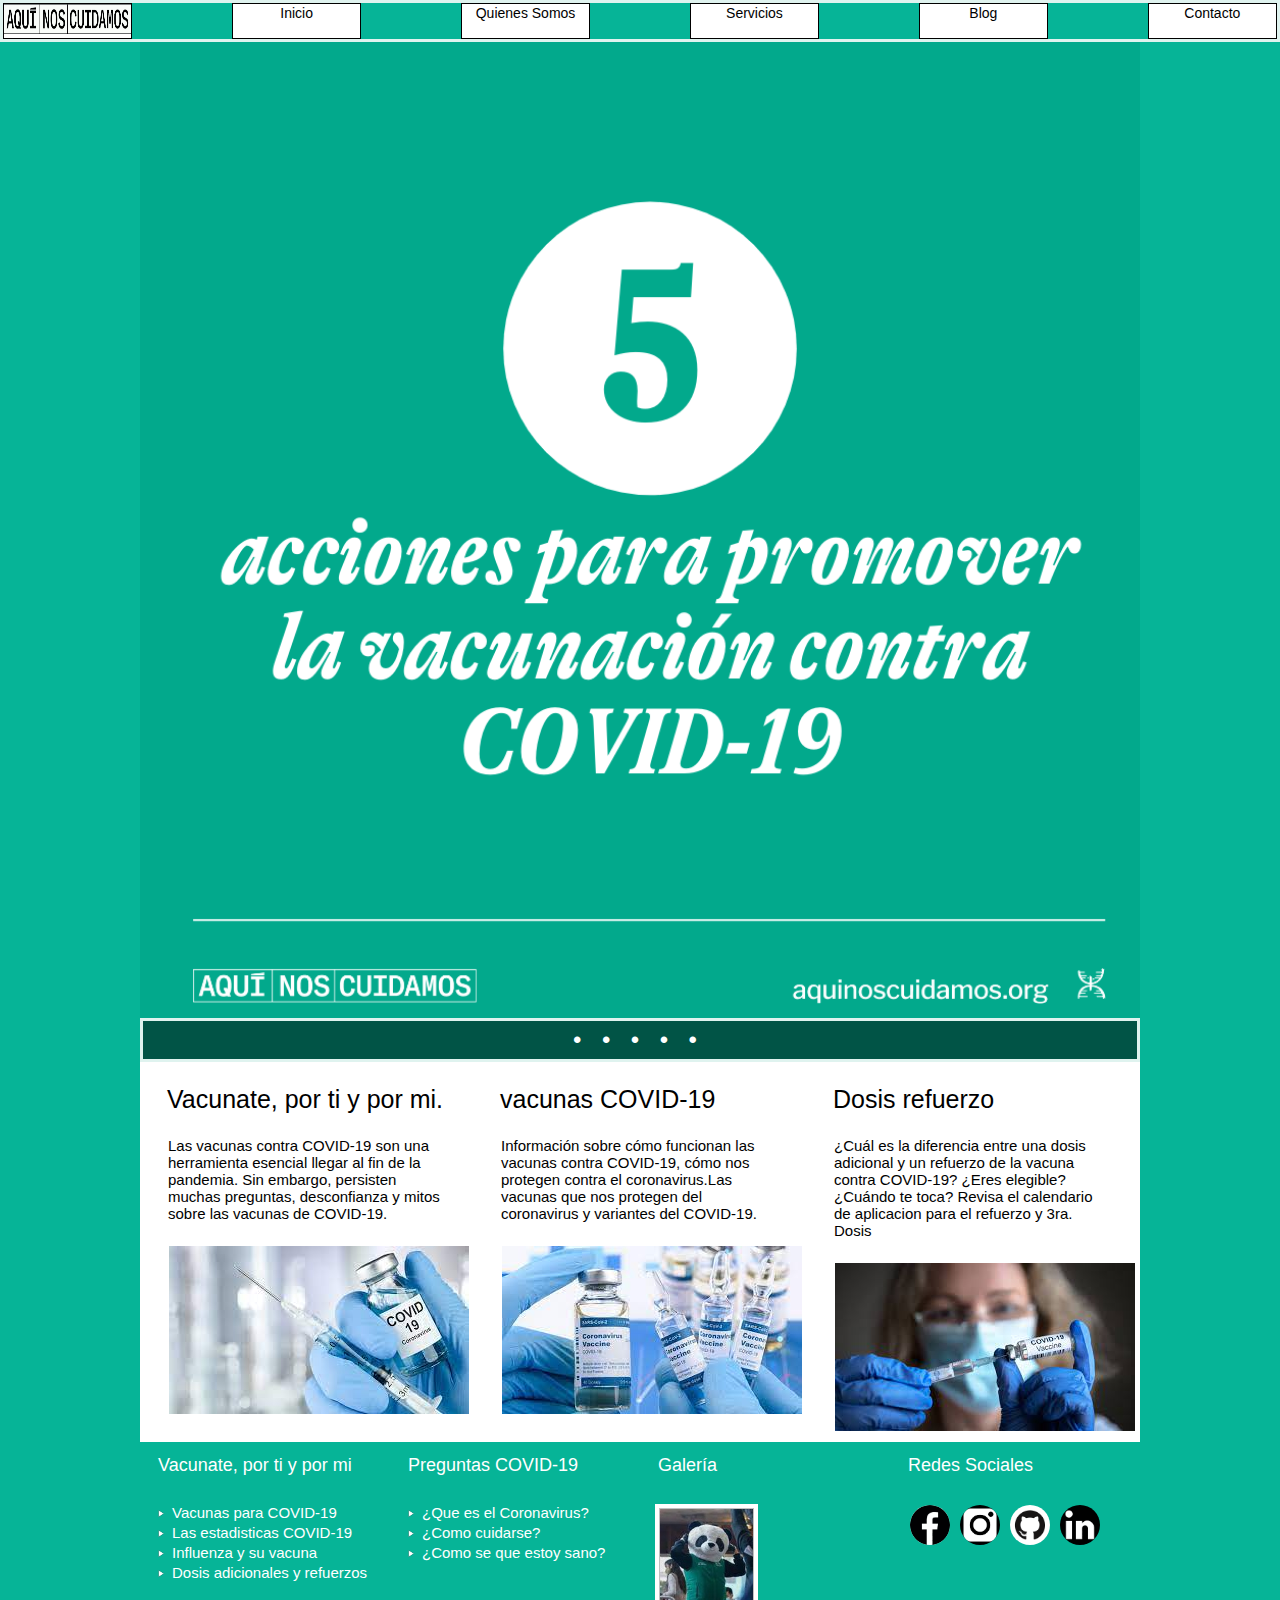
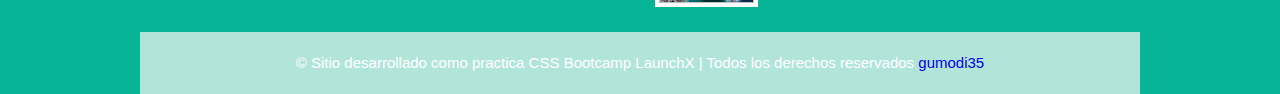
==== indexmarketing.html @ a55332fd "subiendo avances" ====
<!DOCTYPE html>
<html lang="es">
  <head>
    <meta charset="utf-8" />
    <meta name="viewport" content="width=device-width, initial-scale=1" />
    <meta name="author" content="Practica de CSS" />
    <meta name="description" content="pagina campaña vacunacion" />
    <meta name="keywords" content="tutoriales, html, desarrollo web" />
    <link href="css/estilo.css" type="text/css" rel="stylesheet" media="" />
    <link rel="icon" href="img/favicon.png"/>
    <title>Home</title>
  </head>
  
  <body>
    <!--CABEZOTE-->
    <header>
      <nav>
        <!--FIN CABEZOTE-->
        <li class="nav-li">
          <a href="https://www.aquinoscuidamos.org/"
            ><img
              src="/img/aqui-nos-cuidamos-logo.png"
              alt="logo-vaccination"
              class="nav-li"
              width="100%"
              height="30px"
          /></a>
        </li>
        <li class="nav-li"><a href="index.html">Inicio</a></li>
        <li class="nav-li"><a href="#">Quienes Somos</a></li>
        <li class="nav-li"><a href="#">Servicios</a></li>
        <li class="nav-li"><a href="#">Blog</a></li>
        <li class="nav-li"><a href="#">Contacto</a></li>
        <!--BARRA DE NAVEGACIÓN-->
      </nav>
    </header>
    <!--FIN BARRA DE NAVEGACIÓN-->
    <main>
      <!--SLIDE-->
      <div class="wrapper">
        <div class="slider" id="slider">
          <ul class="slides">
            <li class="slide" id="slide1">
              <a href="#">
                <p class="caption"></p>
                <img src="/img/5-cosas-00.png" alt="photo 1">
              </a>
            </li>
            <li class="slide" id="slide2">
              <a href="#">
                <p class="caption"></p>
                <img src="/img/5-cosas-01.png" alt="photo 2">
              </a>
            </li>
            <li class="slide" id="slide3">
              <a href="#">
                <p class="caption"></p>
                <img src="/img/5-cosas-02.png" alt="photo 3">
              </a>
            </li>
            <li class="slide" id="slide4">
              <a href="#">
                <p class="caption"></p>
                <img src="/img/5-cosas-03.png" alt="photo 4">
              </a>
            </li>
            <li class="slide" id="slide5">
              <a href="#">
                 <p class="caption"></p>
                 <img src="/img/5-cosas-04.png" alt="photo 5">
              </a>
            </li>
            <li class="slide">
              <a href="#">
                <p class="caption"></p>
                <img src="/img/5-cosas-05.png" alt="photo 1">
              </a>
            </li>
            <li class="slide">
                <a href="#">
                  <p class="caption"></p>
                  <img src="/img/5-cosas-06.png" alt="photo 1">
                </a>
              </li>
          </ul>
          <ul class="slider-controler">
            <li><a href="#slide1">&bullet;</a></li>
            <li><a href="#slide2">&bullet;</a></li>
            <li><a href="#slide3">&bullet;</a></li>
            <li><a href="#slide4">&bullet;</a></li>
            <li><a href="#slide5">&bullet;</a></li>
          </ul>
        </div>
      </div>
     <!--SECTION-->
     <section>
    	<ul>
        	<li>
            	<h1>Vacunate, por ti y por mi.</h1>
                <p>Las vacunas contra COVID-19 son una herramienta esencial llegar al fin de la pandemia. Sin embargo, persisten muchas preguntas, desconfianza y mitos sobre las vacunas de COVID-19.</p>
                <img src="/img/covid-01.jpg" width="50%"> 
            </li>
            
            <li>
            	<h1>vacunas COVID-19</h1>
                <p>Información sobre cómo funcionan las vacunas contra COVID-19, cómo nos protegen contra el coronavirus.Las vacunas que nos protegen del coronavirus y variantes del COVID-19.</p>
                 <img src="/img/covid-02.jpg" width="50%">
            </li>
            
            <li>
            	<h1>Dosis refuerzo</h1>
                <p>¿Cuál es la diferencia entre una dosis adicional y un refuerzo de la vacuna contra COVID-19? ¿Eres elegible? ¿Cuándo te toca? Revisa el calendario de aplicacion para el refuerzo y 3ra. Dosis </p>
                <img src="/img/covid-03.jpg" width="50%">
            </li>
        </ul>
    </section>
    <!--FIN SECTION-->
    <!--BOTTOM-->
    <div id="bottom">
    	<ul>
        	<li>
                <h1>Vacunate, por ti y por mi</h1>
                <ol>
                	<li>Vacunas para COVID-19</li>
                    <li>Las estadisticas COVID-19</li>
                    <li>Influenza y su vacuna</li>
                    <li>Dosis adicionales y refuerzos</li>
                </ol>
            </li>
            
            <li>
                <h1>Preguntas COVID-19</h1>
                <ol>
                    <li>¿Que es el Coronavirus?</li>
                    <li>¿Como cuidarse?</li>
                    <li>¿Como se que estoy sano?</li>
                </ol>
            </li>
            
             <li>
                <h1>Galería</h1>
                <img>
            </li>
            
             <li>
                <h1>Redes Sociales</h1>
                <ul>
                	<li><a href="https://www.facebook.com/gualbert.monti/" target="_blank"></a></li>
                    <li><a href="https://www.instagram.com/gualbertmonti/?hl=es" target="_blank"></a></li>
                    <li><a href="https://github.com/gumodi35" target="_blank"></a></li>
                    <li><a href="https://www.linkedin.com/in/gualbertomondi/" target="_blank"></a></li>
                </ul>
            </li>
            
        </ul>
    
    </div>
    <!--FIN BOTTOM-->
    
    <!--FOOTER-->
    <footer>
    
    	&copy; Sitio desarrollado como practica CSS Bootcamp LaunchX | Todos los derechos reservados <a href="https://github.com/gumodi35">gumodi35</a>
        
    </footer>
    <!--FIN FOOTER-->

    </main>
    <script>slide.js</script>
  </body>
</html>
---- css/estilo.css ----
*{
	margin:0;
	padding:0;
	text-decoration:none;
	list-style:none;
	font-family:sans-serif;
	}
	
body{
	/*background:url(../img/background.jpg);*/
	/*background-repeat:repeat;*/
    background: #06b497;
	}
	
/*----------CABEZOTE------------*/	

nav {
    border: solid #dff3ef;
	display: flex;
	justify-content:space-between;
	height: auto;
	width: auto;
}

nav a{
    text-decoration:none;
    color:inherit;
    font-size:14px;
    }
	
nav li{
    display:inline-block;
    width:10%;
    padding:0px 0px;
    background-color:#fff;
    border:1px solid #000;
    text-align: center;
    color:#000;
    }

nav li:hover{
    background-color:#000;
    color:#fff;
}
/*----------CABEZOTE------------*/	

/*--SLIDE--*/
@keyframes slide {
	0% { transform: translateX(0); }
	10% { transform: translateX(0); }

	15% { transform: translateX(-100%); }
	30% { transform: translateX(-100%); }

	35% { transform: translateX(-200%); }
	50% { transform: translateX(-200%); }

	55% { transform: translateX(-300%); }
	70% { transform: translateX(-300%); }

	75% { transform: translateX(-400%); }
	90% { transform: translateX(-400%); }

	95% { transform: translateX(-500%); }
	100% { transform: translateX(-500%); }
}
/* 
* { box-sizing: border-box; }

html { scroll-behavior: smooth; }

body {
	font-family: sans-serif;
} */

.wrapper {
	max-width: 1000px;
    height: 50%;
	margin: 0 auto;
}

.slider {
	position: relative;
}

.slides {
	position: relative;
	display: flex;
	overflow: hidden;
}

.slide {
	width: 40%;
	flex-shrink: 0;
	animation-name: slide;
	animation-duration: 25s;
	animation-iteration-count: infinite;
	animation-timing-function: linear;
}

.slides:hover .slide {
	animation-play-state: paused;
}

.slide img {
	width: 100%;
	vertical-align: top;
}

.slide a {
	width: 85%;
	display: inline-block;
	position: relative;
}

.caption {
	color: white;
	text-shadow: 1px 1px black;
	font-size: 8vw;
	position: absolute;
	bottom: 8vw;
	right: 4vw;
}

.slide:target {
	animation-name: none;
	position: absolute;
	left: 0;
	top: 0;
	right: 0;
	bottom: 0;
	z-index: 50;
}

.slider-controler {
    border: solid #dff3ef;
	position: absolute;
	left: 0;
	right: 0;
	bottom: 0;
	text-align: center;
	padding: 5px 10px 5px 0px;
	background-color: rgba(0,0,0,0.5);
	z-index: 100;
}

.slider-controler li {
	margin: 0 0.5rem;
	display: inline-block;
	vertical-align: top;
}

.slider-controler a {
	display: inline-block;
	vertical-align: top;
	text-decoration: none;
	color: white;
	font-size: 1.5rem;
}

@media only screen and (min-width: 1200px) {
	.slide {
		width: 1200px;
	}

	.caption {
		font-size: 96px;
		bottom: 96px;
		right: 50px;
	}
}
/*--SECTION--*/

section{
	position:relative;
	margin:auto;
	width:1000px;
	height:380px;
	background:white;
	}
	
section ul li{
	float:left;
	width:333px;
	height:299px;
	}
	
section ul li h1{
	margin:23px 27px;
	font-weight:100;
	font-size:25px;
	}
	
section ul li p{
	margin:23px 28px;
	font-size:15px;
	}
	
section ul li img{
	margin:1px 29px;
	width:90%;
	background:silver;	
	}
	
/*--FIN SECTION--*/
/*-------------------------------*/	
/*-------------------------------*/
/*--BOTTOM--*/

#bottom{
	position:relative;
	margin:auto;
	width:1000px;
	height:190px;
	/*background:url(../img/backBottom.jpg);*/
	}
	
#bottom ul li{
	float:left;
	width:250px;
	height:190px;
	}
	
#bottom ul li h1{
	margin:13px 18px;
	color:white;
	font-size:18px;
	font-weight:100;
	}
	
#bottom ul li ol{
	position:relative;
	top:15px;
	left:17px;
	width:190px;
	height:80px;
	background:rgbsa(255,0,0,.5);
	}
	
#bottom ul li ol li{
	height:20px;
	text-align:left;
	list-style:inside;
	font-size:15px;
	color:white;
	list-style-image:url(../img/list.png);
	}
	
#bottom ul li img{
	position:relative;
	top:15px;
	left:15px;
	width:95px;
	height:95px;
	border:4px solid white;
	background:url(/img/pandemio.jpg);
	background-size:cover;
	}
	
#bottom ul li ul{
	position:relative;
	top:11px;
	left:15px;
	width:200px;
	height:40px;
	}
	
#bottom ul li ul li{
	float:left;
	width:40px;
	height:40px;
	border-radius:100%;
	background:white;
	margin:5px;
	}
	
#bottom ul li ul li:first-child{
	background:url(/img/logofacebookblack.png);
	background-size:cover;
	}
	
#bottom ul li ul li:nth-child(2){
	background:url(/img/insta.png);
	background-size:cover;
	}
	
#bottom ul li ul li:nth-child(3){
	background:url(/img/github.png);
	background-size:cover;
	}
	
#bottom ul li ul li:last-child{
	background:url(/img/linkedin.png);
	background-size:cover;
	}
	
#bottom ul li ul li a{
	float:left;
	width:40px;
	height:40px;
	border-radius:100%;
	}
/*--FIN BOTTOM--*/
/*-------------------------------*/	

/*-------------------------------*/
/*--FOOTER--*/

footer{
	position:relative;
	margin:auto;
	width:1000px;
	height:62px;
	text-align:center;
	color:white;
	line-height:62px;
	font-size:15px;
	background:#b2e5da;
	}


	
/*--FIN SLIDE--*/

/*--BOTONERA SLIDE--*/


	
/*--FIN BOTONERA SLIDE--*/
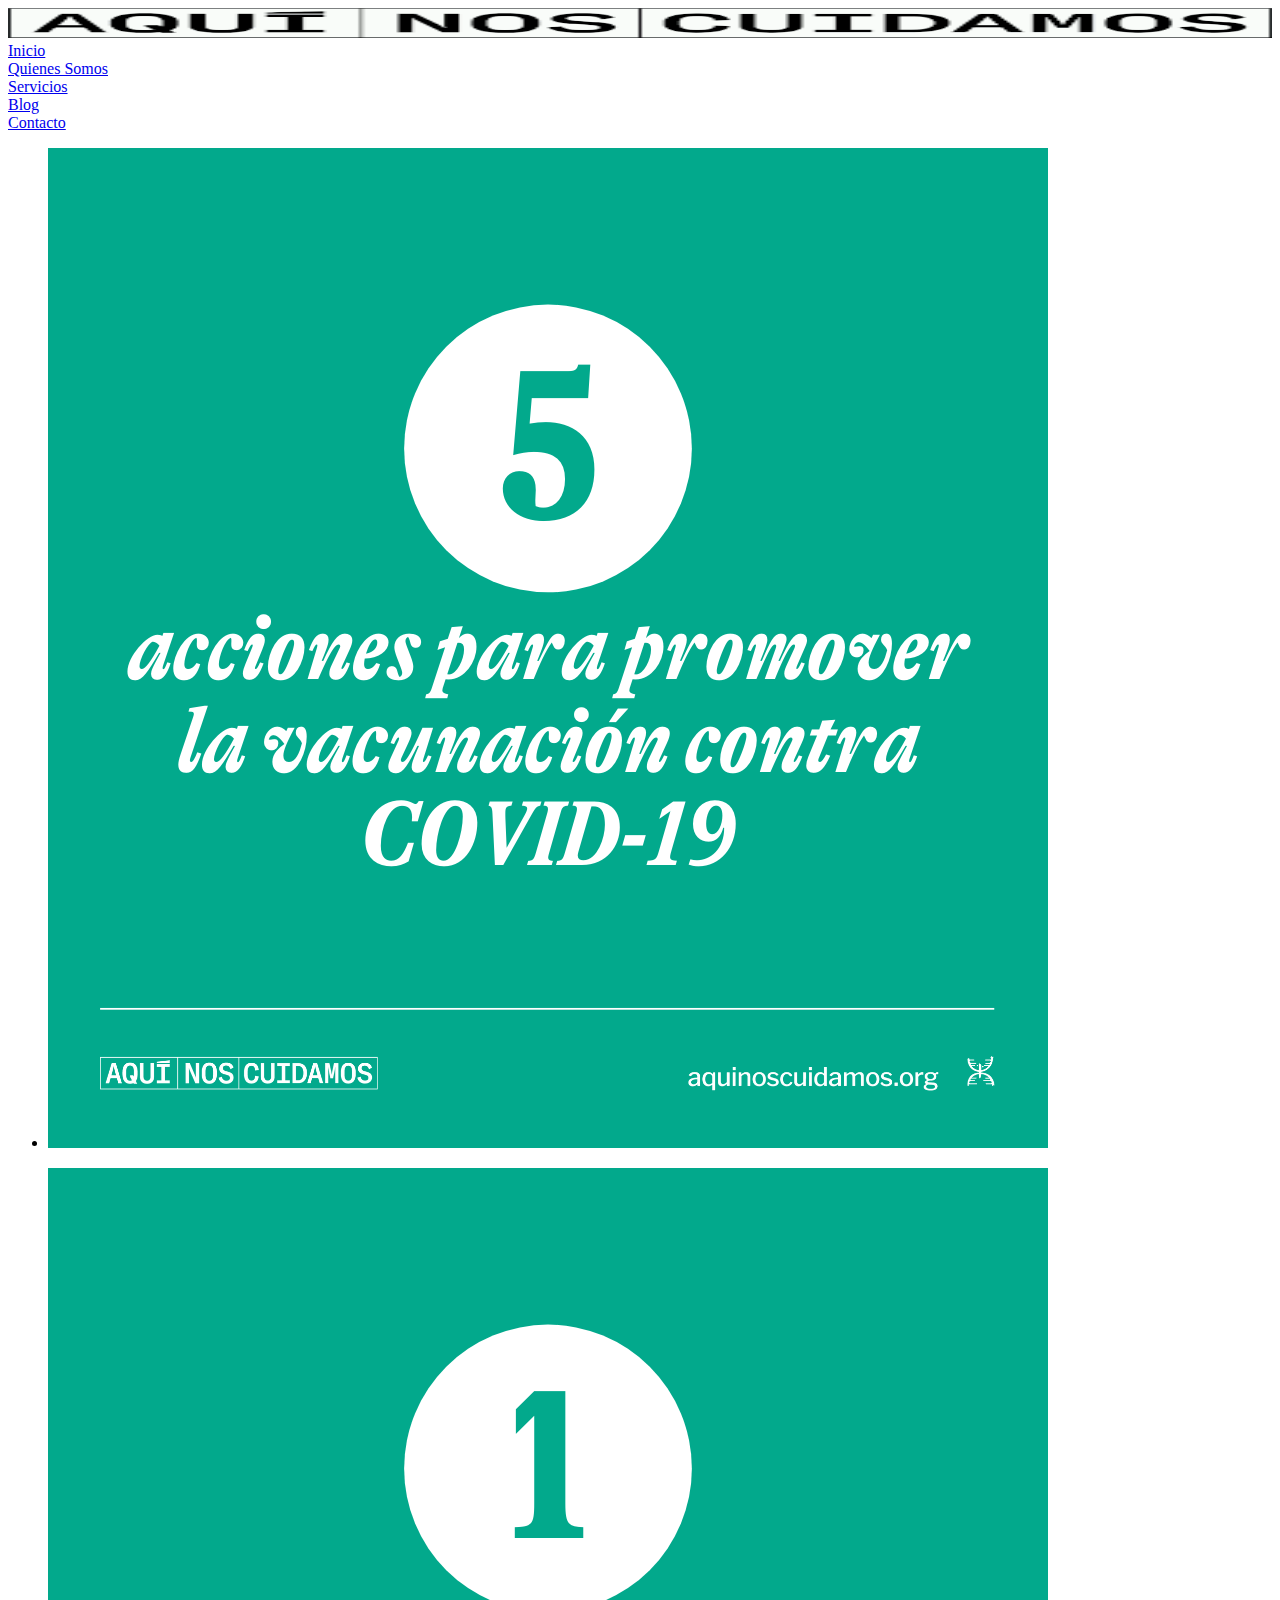
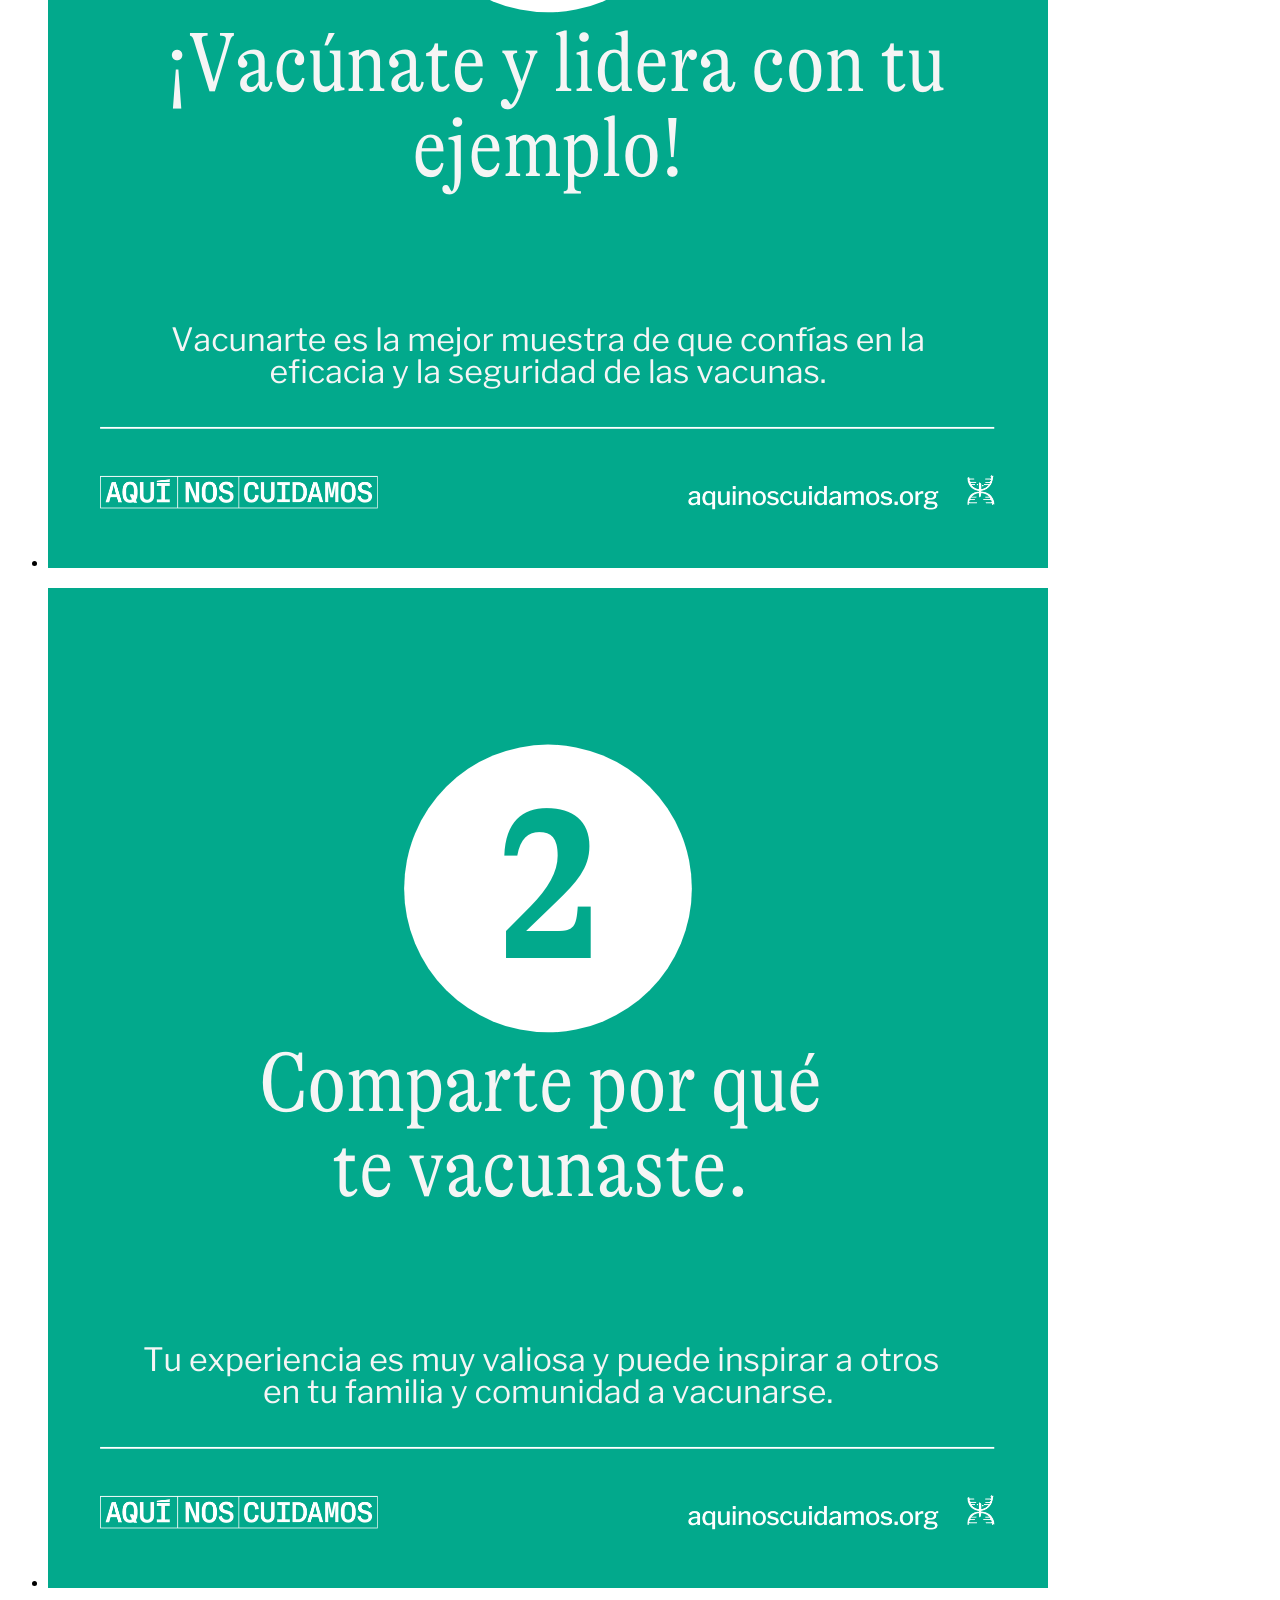
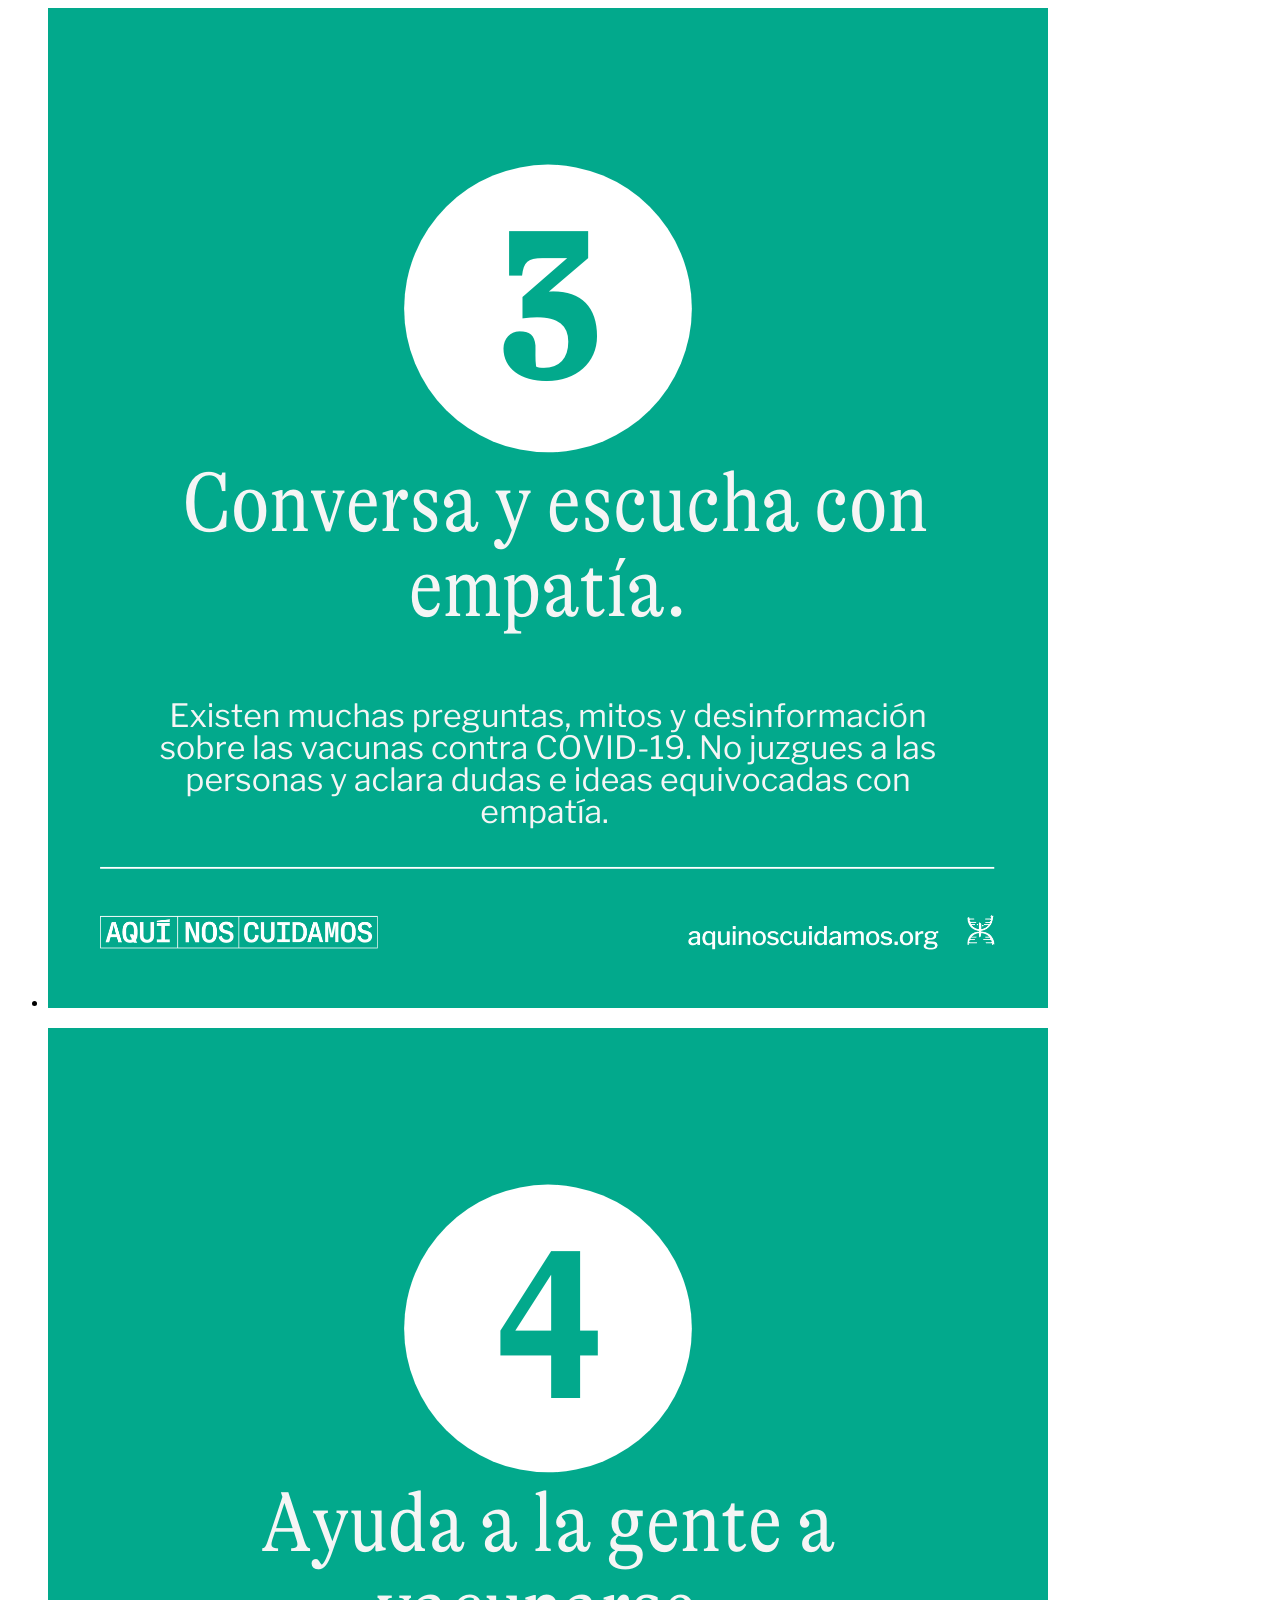
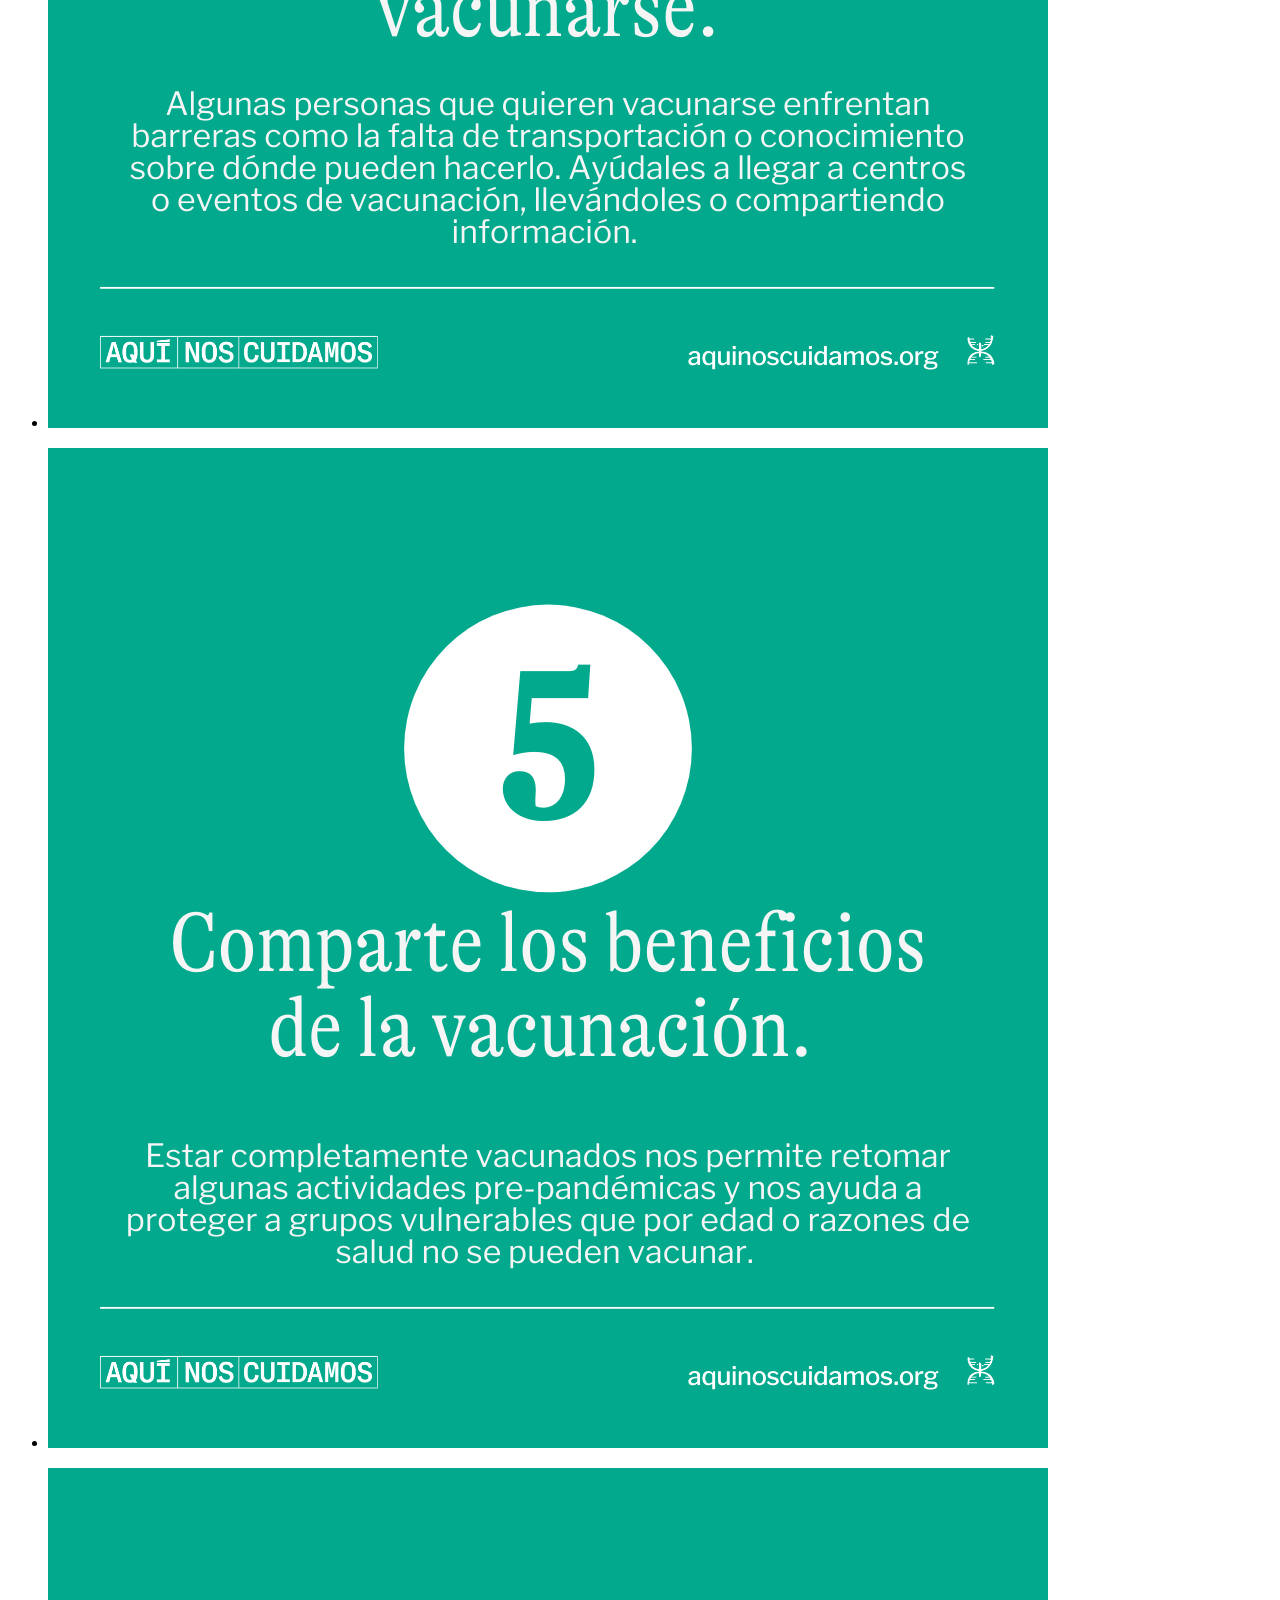
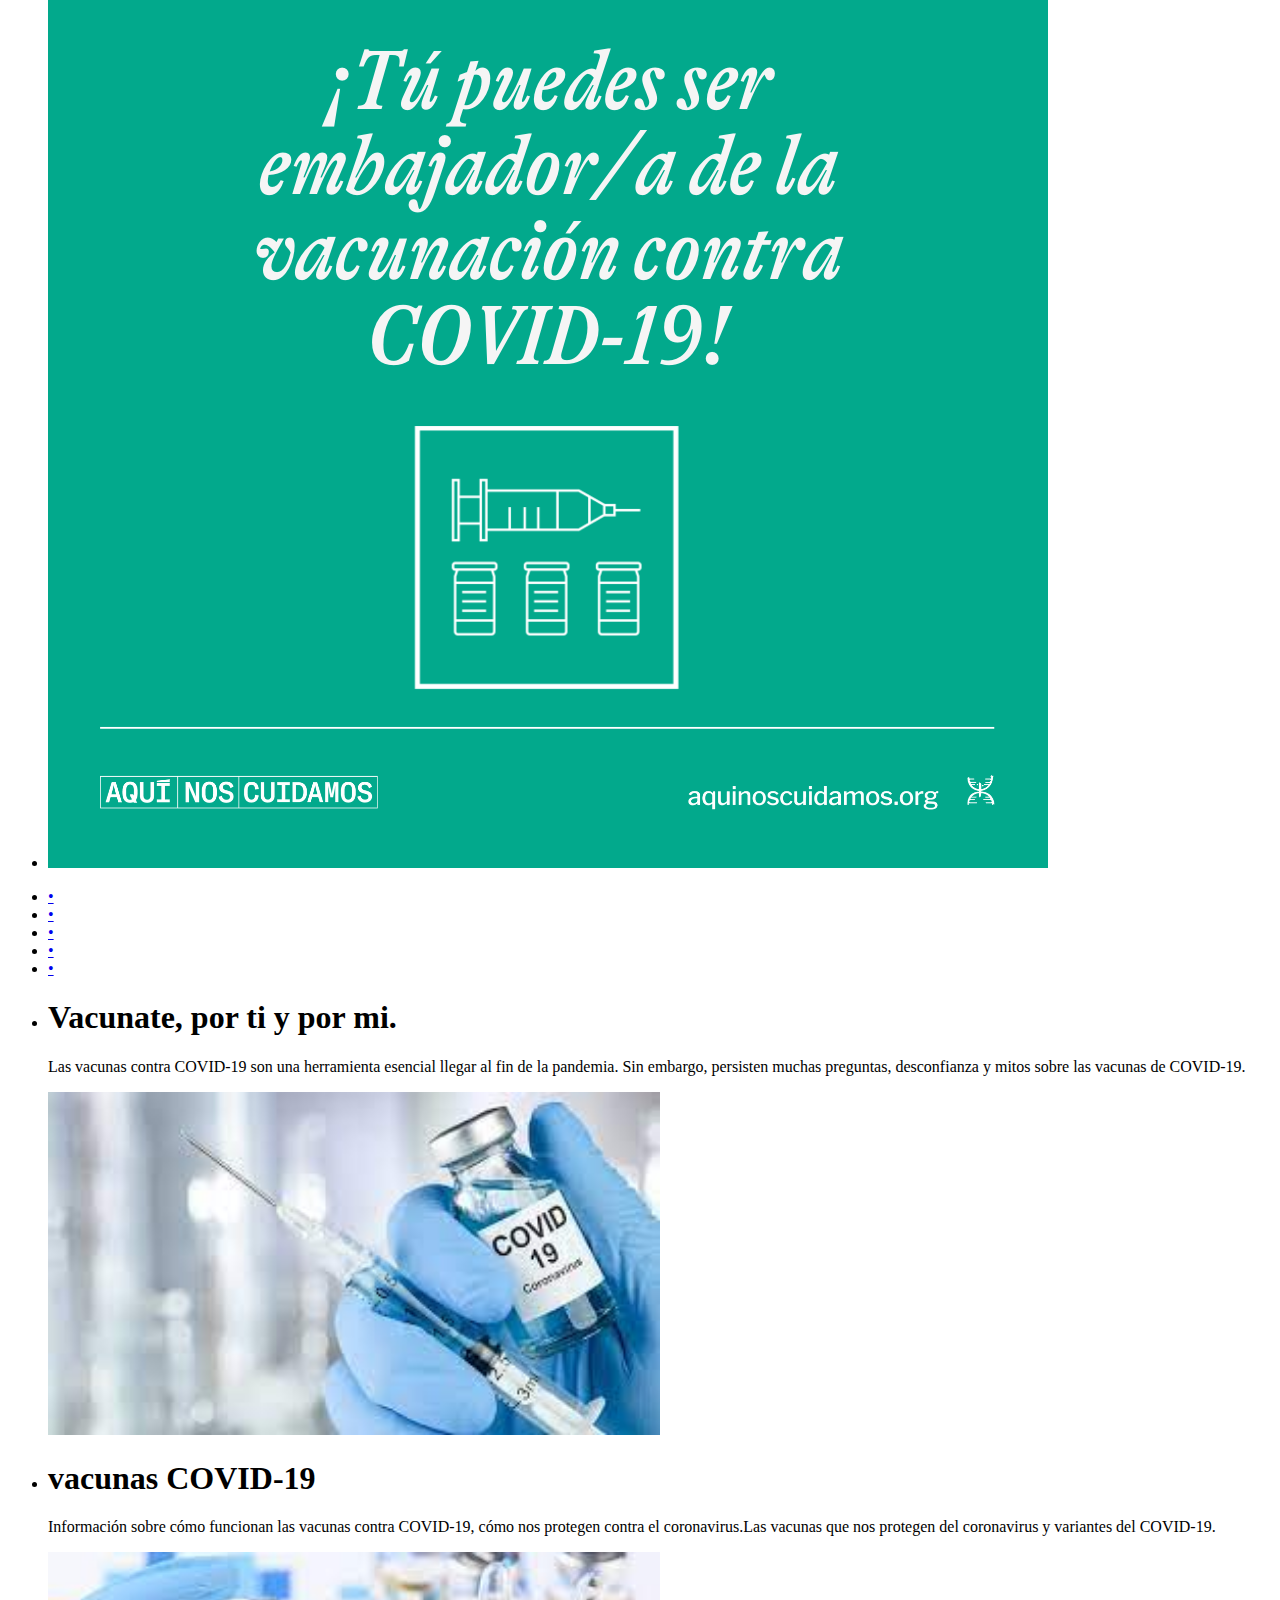
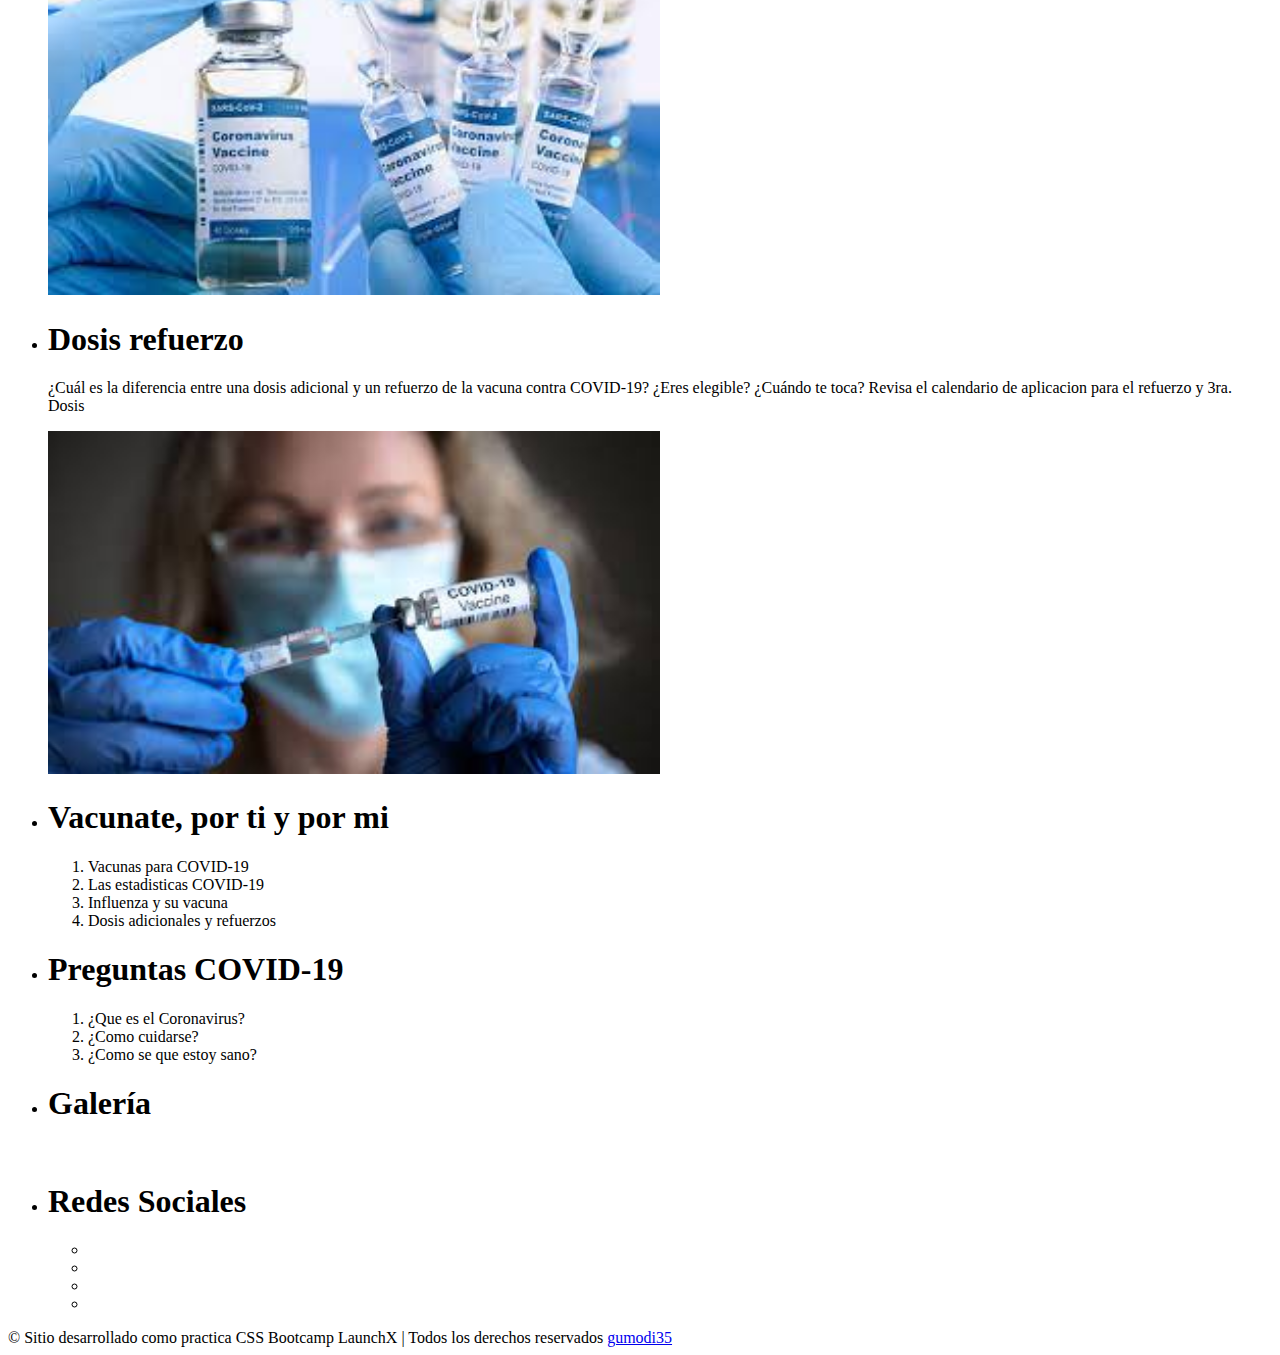
==== commit 913d9423: "agregando estilos" ====
--- a/indexmarketing.html
+++ b/indexmarketing.html
@@ -6,7 +6,7 @@
     <meta name="author" content="Practica de CSS" />
     <meta name="description" content="pagina campaña vacunacion" />
     <meta name="keywords" content="tutoriales, html, desarrollo web" />
-    <link href="css/estilo.css" type="text/css" rel="stylesheet" media="" />
+    <link href="/Vaccinate-Clone/css/estilo.css" type="text/css" rel="stylesheet" media="" />
     <link rel="icon" href="img/favicon.png"/>
     <title>Home</title>
   </head>
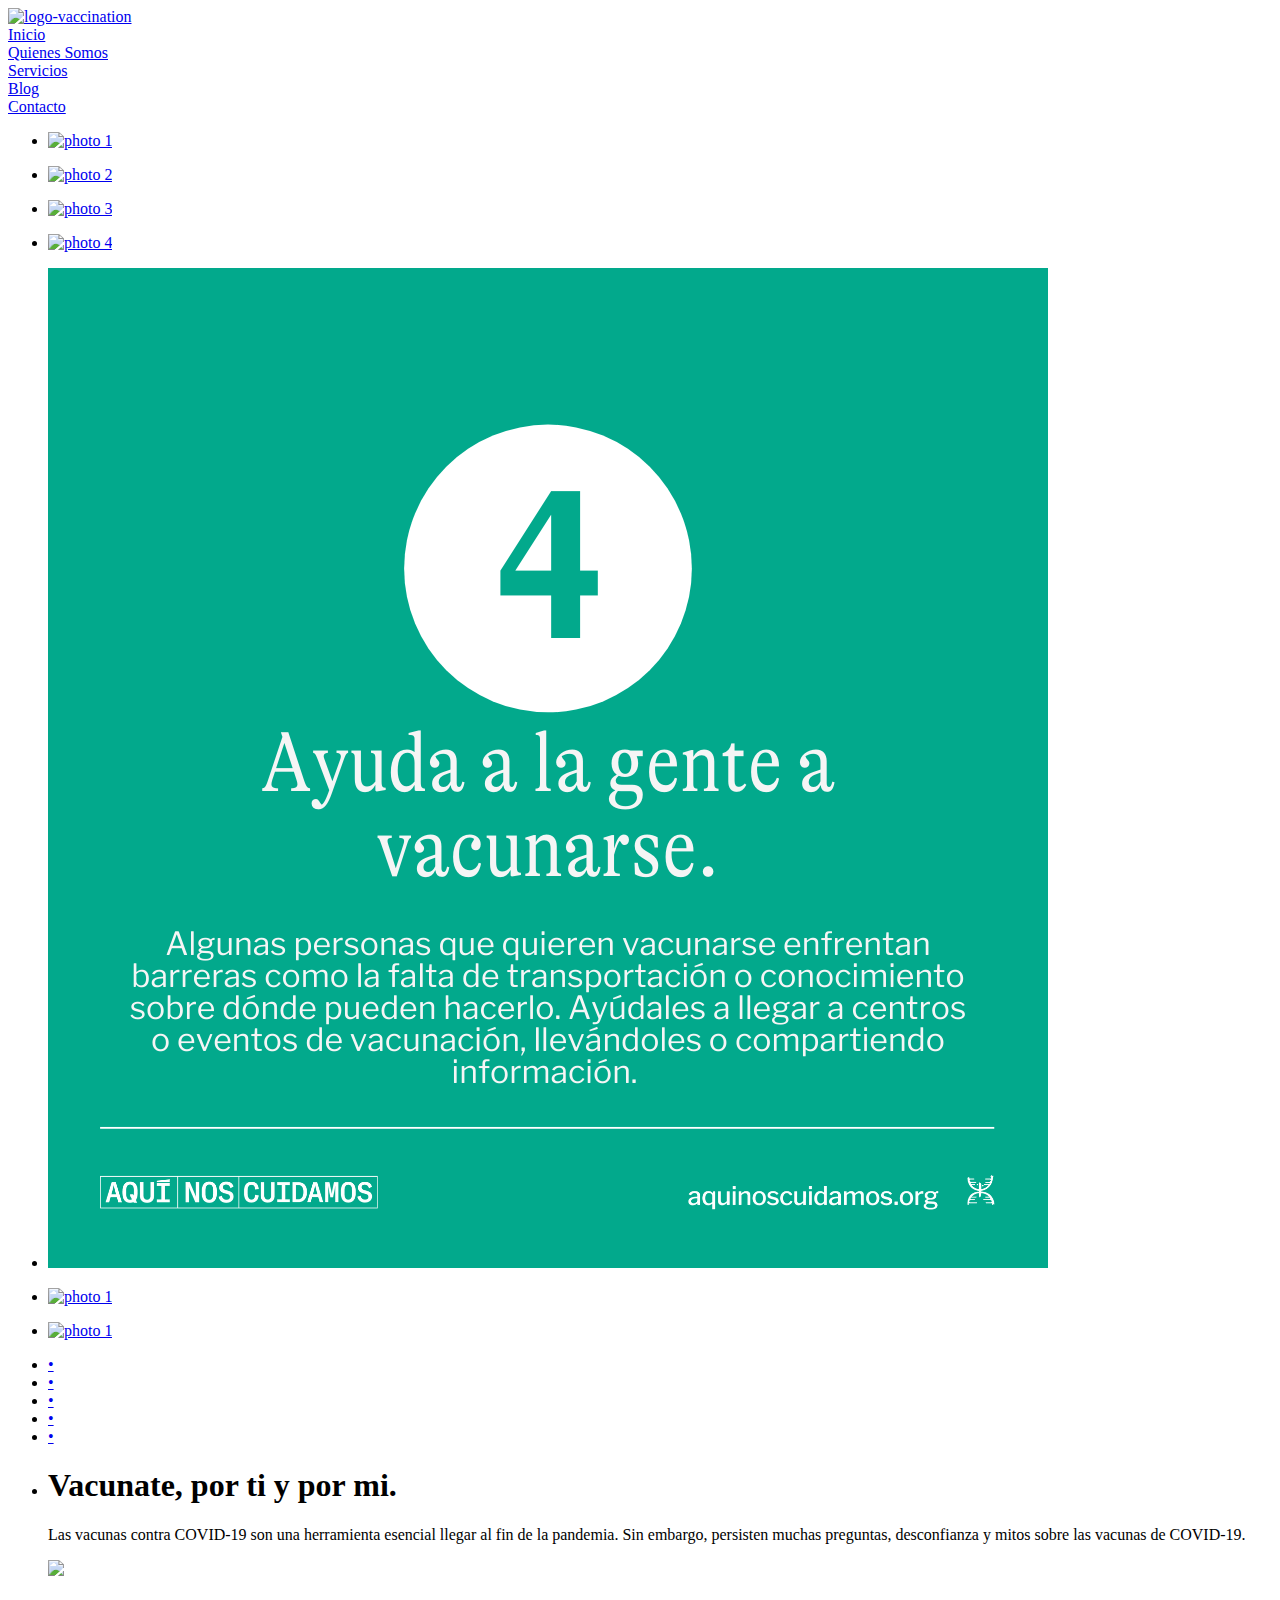
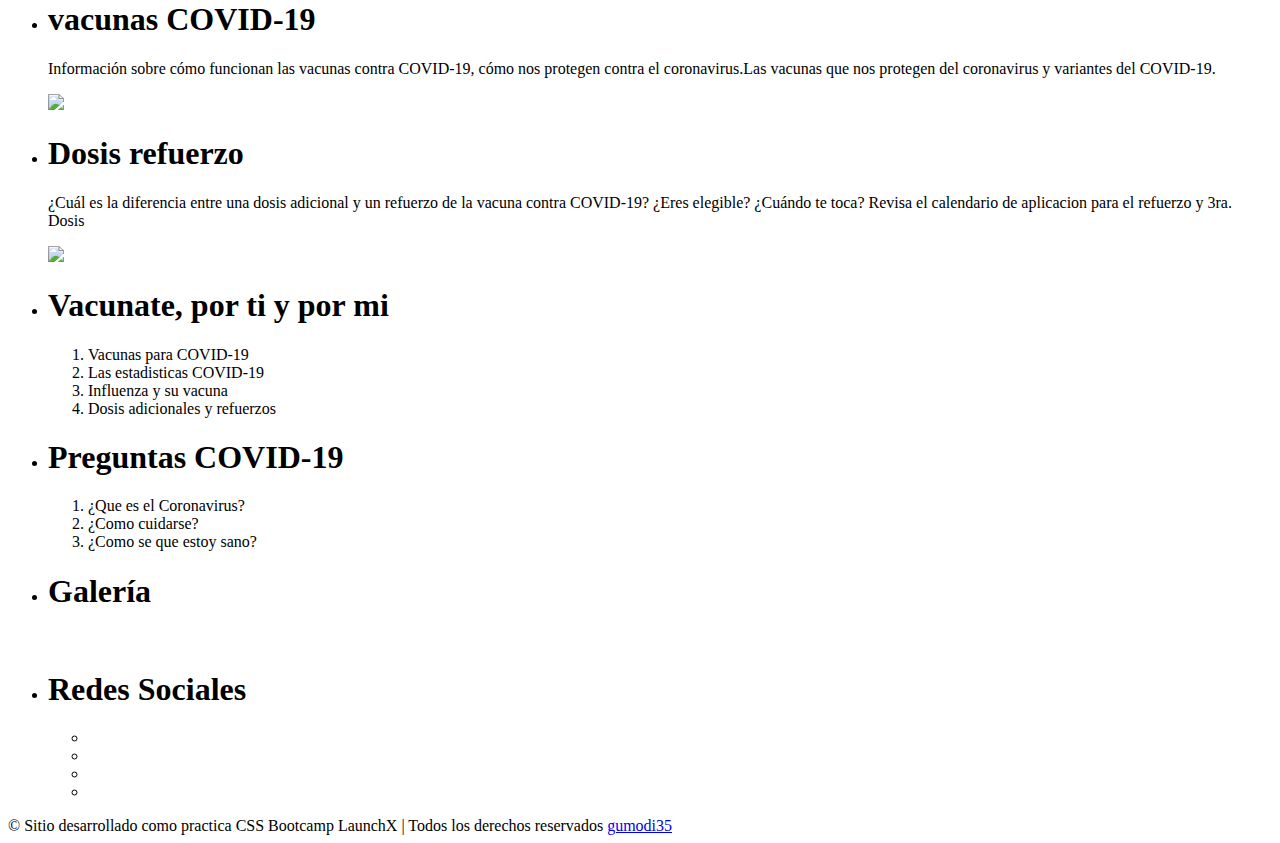
==== commit 3e6dd160: "cargando imagenes" ====
--- a/indexmarketing.html
+++ b/indexmarketing.html
@@ -19,7 +19,7 @@
         <li class="nav-li">
           <a href="https://www.aquinoscuidamos.org/"
             ><img
-              src="/img/aqui-nos-cuidamos-logo.png"
+              src="/Vaccinate-Clone/img/aqui-nos-cuidamos-logo.png"
               alt="logo-vaccination"
               class="nav-li"
               width="100%"
@@ -43,43 +43,43 @@
             <li class="slide" id="slide1">
               <a href="#">
                 <p class="caption"></p>
-                <img src="/img/5-cosas-00.png" alt="photo 1">
+                <img src="/Vaccinate-Clone/img/5-cosas-00.png" alt="photo 1">
               </a>
             </li>
             <li class="slide" id="slide2">
               <a href="#">
                 <p class="caption"></p>
-                <img src="/img/5-cosas-01.png" alt="photo 2">
+                <img src="/Vaccinate-Clone/img/5-cosas-01.png" alt="photo 2">
               </a>
             </li>
             <li class="slide" id="slide3">
               <a href="#">
                 <p class="caption"></p>
-                <img src="/img/5-cosas-02.png" alt="photo 3">
+                <img src="/Vaccinate-Clone/img/5-cosas-02.png" alt="photo 3">
               </a>
             </li>
             <li class="slide" id="slide4">
               <a href="#">
                 <p class="caption"></p>
-                <img src="/img/5-cosas-03.png" alt="photo 4">
+                <img src="/Vaccinate-Clone/img/5-cosas-03.png" alt="photo 4">
               </a>
             </li>
             <li class="slide" id="slide5">
               <a href="#">
                  <p class="caption"></p>
-                 <img src="/img/5-cosas-04.png" alt="photo 5">
+                 <img src="img/5-cosas-04.png" alt="photo 5">
               </a>
             </li>
             <li class="slide">
               <a href="#">
                 <p class="caption"></p>
-                <img src="/img/5-cosas-05.png" alt="photo 1">
+                <img src="/Vaccinate-Clone/img/5-cosas-05.png" alt="photo 1">
               </a>
             </li>
             <li class="slide">
                 <a href="#">
                   <p class="caption"></p>
-                  <img src="/img/5-cosas-06.png" alt="photo 1">
+                  <img src="/Vaccinate-Clone/img/5-cosas-06.png" alt="photo 1">
                 </a>
               </li>
           </ul>
@@ -98,19 +98,19 @@
         	<li>
             	<h1>Vacunate, por ti y por mi.</h1>
                 <p>Las vacunas contra COVID-19 son una herramienta esencial llegar al fin de la pandemia. Sin embargo, persisten muchas preguntas, desconfianza y mitos sobre las vacunas de COVID-19.</p>
-                <img src="/img/covid-01.jpg" width="50%"> 
+                <img src="/Vaccinate-Clone/img/covid-01.jpg" width="50%"> 
             </li>
             
             <li>
             	<h1>vacunas COVID-19</h1>
                 <p>Información sobre cómo funcionan las vacunas contra COVID-19, cómo nos protegen contra el coronavirus.Las vacunas que nos protegen del coronavirus y variantes del COVID-19.</p>
-                 <img src="/img/covid-02.jpg" width="50%">
+                 <img src="/Vaccinate-Clone/img/covid-02.jpg" width="50%">
             </li>
             
             <li>
             	<h1>Dosis refuerzo</h1>
                 <p>¿Cuál es la diferencia entre una dosis adicional y un refuerzo de la vacuna contra COVID-19? ¿Eres elegible? ¿Cuándo te toca? Revisa el calendario de aplicacion para el refuerzo y 3ra. Dosis </p>
-                <img src="/img/covid-03.jpg" width="50%">
+                <img src="/Vaccinate-Clone/img/covid-03.jpg" width="50%">
             </li>
         </ul>
     </section>
